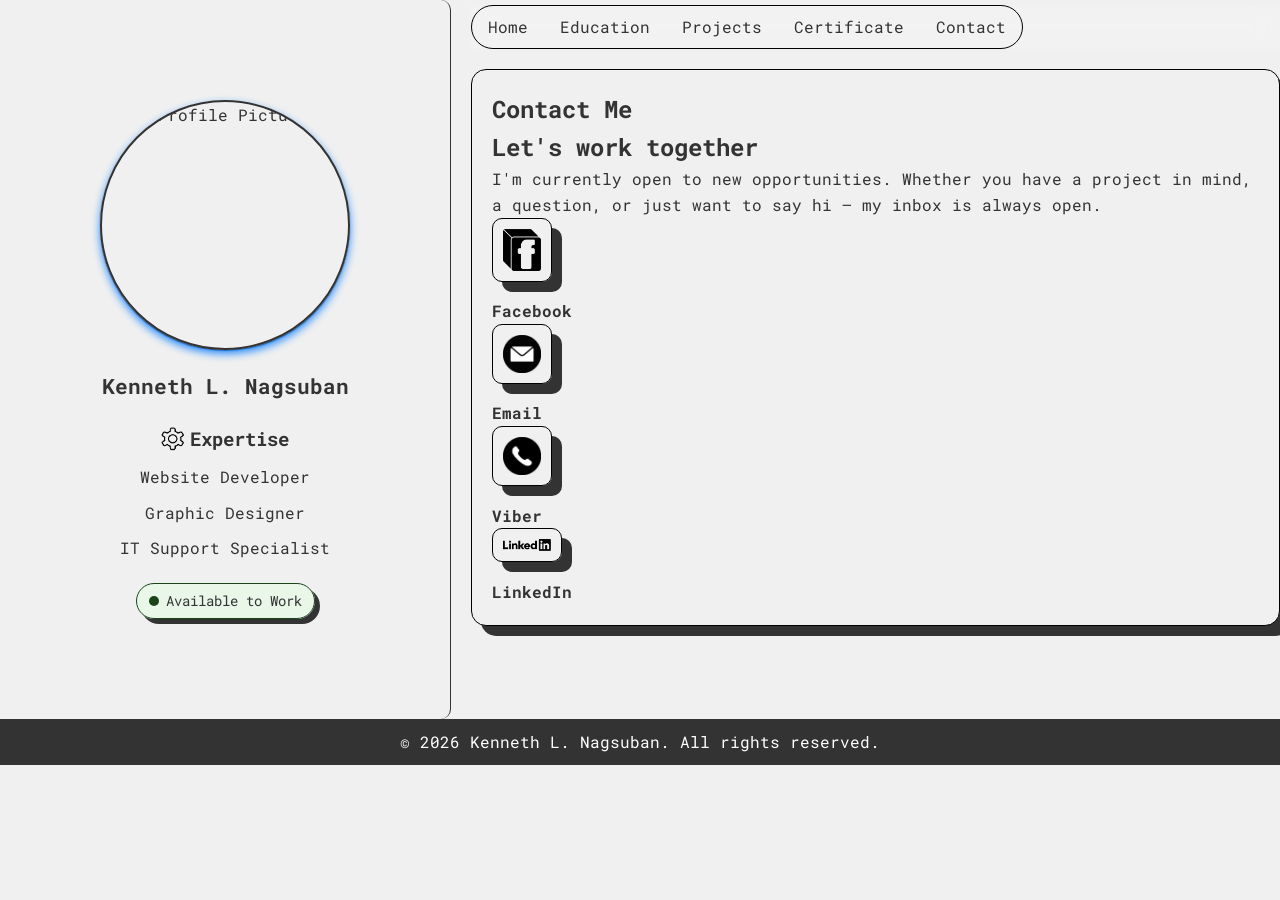
==== contact.html @ 4c04ca51 "first commit" ====
<!DOCTYPE html>
<html lang="en">
<head>
    <meta charset="UTF-8">
    <meta name="viewport" content="width=device-width, initial-scale=1.0">
    <link rel="preconnect" href="https://fonts.googleapis.com">
    <link rel="preconnect" href="https://fonts.gstatic.com" crossorigin>
    <link href="https://fonts.googleapis.com/css2?family=Alfa+Slab+One&family=Archivo+Black&family=Bebas+Neue&family=Bitcount+Prop+Double+Ink:wght@100..900&family=Caveat:wght@400..700&family=Fjalla+One&family=Google+Sans+Code:ital,wght,MONO@0,300..800,1;1,300..800,1&family=Grechen+Fuemen&family=Inconsolata:wght@200..900&family=Ramabhadra&family=Roboto+Mono:ital,wght@0,100..700;1,100..700&family=Roboto+Slab:wght@100..900&family=Space+Grotesk:wght@300..700&family=Space+Mono:ital,wght@0,400;0,700;1,400;1,700&family=Teko:wght@300..700&display=swap" rel="stylesheet">
    <link rel="stylesheet" href="assets/css/style.css">
    <link rel="stylesheet" href="assets/css/contact.css">
    <title>Portfolio</title>
</head>
<body>

   <section class="hero">

    <!-- LEFT SIDEBAR -->
    <aside class="hero-content">
        <div class="hero-img">
            <img src="assets/img/profile.JPG" alt="Profile Picture" class="profile-img">
        </div>

        <h1 class="profile-name">Kenneth L. Nagsuban</h1>

        <div class="hero-expertise">
            <img src="assets/icon/expertise tools.png" class="icon-img">
            <p class="expertise">Expertise</p>
        </div>

        <div class="hero-skills">
            <p>Website Developer</p>
            <p>Graphic Designer</p>
            <p>IT Support Specialist</p>
        </div>

        <div class="status-pill">
            <span class="status-dot"></span>
            Available to Work
        </div>
    </aside>


    <!-- RIGHT SIDE -->
    <div class="right-side">

        <!-- NAVIGATION (TOP) -->
        <aside class="nav">
            <nav class="nav-menu">
                <ul>
                    <li><a href="index.html">Home</a></li>
                    <li><a href="education.html">Education</a></li>
                    <li><a href="projects.html">Projects</a></li>
                    <li><a href="certificate.html">Certificate</a></li>
                    <li><a href="contact.html">Contact</a></li>
                </ul>
            </nav>
        </aside>
        
                 <!---- right panel Home nav ---->
        <div class="right-panel">

            <main class="contact">
                
                <h2 class="section-title">Contact Me</h2>

            <!-- INTRO -->
            <div class="contact-intro">
                <h2 class="contact-heading">Let's work together</h2>
                <p class="contact-sub">I'm currently open to new opportunities. Whether you have a project in mind, a question, or just want to say hi — my inbox is always open.</p>
            </div>

            <div class="facebook" onclick="window.open('https://facebook.com', '_blank')">
                <img src="assets/icon/fb.png" alt="Facebook" class="facebook-icon">
                <p class="title">Facebook</p>
            </div>
            <div class="email" onclick="window.open('https://facebook.com', '_blank')">
                <img src="assets/icon/email.png" alt="Line" class="email-icon">
                <p class="title">Email</p>
            </div>
            <div class="viber" onclick="window.open('https://facebook.com', '_blank')">
                <img src="assets/icon/call.png" alt="Line" class="call-icon">
                <p class="title">Viber</p>
            </div>
            <div class="linkedin" onclick="window.open('https://facebook.com', '_blank')">
                <img src="assets/icon/linkedin1.png" alt="Line" class="linkedin-icon">
                <p class="title">LinkedIn</p>
            </div>
            </div>

            </main>
            
        </div>
 
       </aside>

   
    </section>
    
    <!-- FOOTER -->
    <footer class="footer">
        <p>© 2026 Kenneth L. Nagsuban. All rights reserved.</p>
    </footer>
    </section>


</body>
</html>
---- assets/css/style.css ----
* {
    margin: 0;
    padding: 0;
    box-sizing: border-box;
}

body {
    font-family: 'Roboto Mono', monospace;
    background-color: #f0f0f0;
    color: #333;
    line-height: 1.6;
    display: flex;
    flex-direction: column;
}

/* =========================
   MAIN LAYOUT
========================= */
.hero {
    display: flex;
    flex: 1;
    gap: 20px;
    align-items: flex-start;
}

/* LEFT SIDEBAR */
.hero-content {
    flex: 0 0 200px;
    padding: 100px;
    display: flex;
    flex-direction: column;
    text-align: center;
    border-right: 0.5px solid #333;
    border-radius: 10px;
}

/* RIGHT SIDE WRAPPER */
.right-side {
    flex: 1;
    display: flex;
    flex-direction: column;
}

/* =========================
   PROFILE SECTION
========================= */
.hero-img {
    display: flex;
    justify-content: center;
}

.profile-img {
    width: 250px;
    height: 250px;
    border-radius: 50%;
    object-fit: cover;
    object-position: top;
    border: 2px solid #333;
    box-shadow: #278cff 0px 4px 8px, #000000 0px 1px 1px;
    transition: 0.3s;
}

.profile-img:hover {
    transform: scale(1.05);
    cursor: pointer;
    box-shadow: #05f390 0px 4px 8px;
}

.profile-name {
    font-size: 21px;
    margin: 20px 0;
    text-align: center;
    font-weight: bold;
}

/* EXPERTISE */
.hero-expertise {
    display: flex;
    align-items: center;
    margin-bottom: 10px;
}

.icon-img {
    width: 25px;
    height: 25px;
    margin-right: 5px;
    margin-left: 60px;
}

.expertise {
    font-size: 19px;
    font-weight: bold;
}

/* SKILLS */
.hero-skills {
    display: flex;
    flex-direction: column;
    text-align: center;

}

.hero-skills p {
    font-size: 16px;
    margin-bottom: 10px;
}

/* STATUS */
.status-pill {
    display: flex;
    align-items: center;
    justify-content: center;   /*  centers content nicely */
    gap: 7px;

    padding: 6px 12px;
    background: rgba(225,255,225,0.5);
    border: 1px solid #184418;
    border-radius: 100px;
    box-shadow: 5px 5px;

    font-size: 14px;
    margin-top: 12px;

    width: fit-content;        /*  prevents stretching */
    margin-left: auto;         /*  centers horizontally */
    margin-right: auto;
}

.status-dot {
    width: 10px;
    height: 10px;
    background-color: #184418;
    border-radius: 50%;
    flex-shrink: 0;
}

.status-pill:hover {
    background-color: rgb(13, 32, 13);
    color: white;
    cursor: pointer;
}

/* =========================
   NAVIGATION
========================= */
.nav {
    display: flex;
    list-style: none;
    position: sticky;
    top: 0;
    z-index: 1000;
    margin-top: 5px;

    background: rgba(255, 255, 255, 0.15);  /* semi-transparent */
    backdrop-filter: blur(12px);            /* ✅ blur effect */
    -webkit-backdrop-filter: blur(12px);    /* Safari support */

    /* border-bottom: 1px solid rgba(0, 0, 0, 0.1); */
    /* border-radius: 100px; */
}

.nav-menu {
    display: block;
}

.nav-menu ul {
    display: flex;
    justify-content: center;
    list-style: none;
    border-radius: 100px;
    border: 1px solid #000;
}

.nav-menu li a {
    display: block;
    padding: 8px 16px;
    text-decoration: none;
    color: #333;
    border-radius: 100px;
}

.nav-menu li a:hover {
    background-color: #333;
    color: #fff;
}

/* =========================
   RIGHT PANEL
========================= */
.right-panel {
    display: flex;
    flex-direction: column;

    max-width: 1000px;
    width: 100%;
    margin: 20px 0;
    padding: 20px;

    border: 1px solid #000;
    border-radius: 15px;
    background: #f0f0f0;
    box-shadow: 10px 10px;
}

/* CONTENT HEADER */
.section-header {
    display: flex;
    justify-content: space-between;
    gap: 20px;
}

/* TEXT */
.home-content {
    display: flex;
    flex-direction: column;
    gap: 10px;
}

.home-content h2 {
    font-size: 34px;
    border-bottom: 1px solid #c2c2c2;
    padding-bottom: 2px;
}

/* ARROW */
.section-subject::after {
    content: " ↓";
    margin-left: 8px;
    animation: bounce 1s infinite;
}

@keyframes bounce {
    0%,100% { transform: translateY(0); }
    50% { transform: translateY(5px); }
}

.section-description {
    font-size: 16px;
    line-height: 2;
}

/* IMAGES */
.home-images {
    display: flex;
    flex-direction: column;
    gap: 10px;
}

.home-img {
    width: 190px;
    height: 190px;
    object-fit: cover;
    object-position: top;
    border-radius: 50%;
    border: 2px solid #04aff3;
    transition: 0.3s;
}

.home-img:hover {
    transform: scale(1.05);
}

/* /* =========================
   MODAL
========================= */
/* .modal {
    display: none;
    position: fixed;
    z-index: 9999;
    top: 0;
    left: 0;
    width: 100%;
    height: 100%;

    background: rgba(0,0,0,0.9);

    display: flex;
    justify-content: center;
    align-items: center;
}

.modal-content {
    max-width: 90%;
    max-height: 90%;
    object-fit: contain; /* keeps aspect ratio 
}

.close {
    position: absolute;
    top: 20px;
    right: 30px;
    font-size: 32px;
    color: #fff;
    cursor: pointer;
} */ 

/* =========================
   FOOTER
========================= */
.footer {
    text-align: center;
    padding: 10px;
    background-color: #333;
    color: white;
    width: 100%;
}

.footer:hover {
    background-color: #000;
    cursor: pointer;
}

/* =========================
   RESPONSIVE
========================= */
@media (max-width: 768px) {
    .hero {
        flex-direction: column;
    }

    .nav {
        flex-direction: column;
    }

    .hero-content {
        border-right: none;
        border-bottom: 1px solid #ccc;
        width: 100%;
    }

    .right-side {
        flex-direction: column;
    }

    .right-panel {
        margin: 10px;
    }

    .section-header {
        flex-direction: column;
    }

    .home-images {
        flex-direction: row;
        justify-content: center;
    }
}
---- assets/css/contact.css ----
/*container*/
.contact {
    /* display: block; */
    /* flex-direction: column; */

    /* padding-top: 10px ; */
    gap: 100px;
} 

.title {
    margin-top: 10px;
    width: 80px;
    font-weight: 900; 
}

.facebook img{
    /* display: flex; */
    padding: 10px;
    gap: 10px;
    width: 60px;
    border: 1px solid black;
    border-radius: 10px;
    box-shadow: 10px 10px;
    transition: all 0.3s ease;
}

.facebook img:hover {
    cursor: pointer;
    transform: translateY(-5px);
    box-shadow: 3px 15px 100px rgba(0,0,0,0.3);
    background-color: rgb(14, 139, 255);
    /* color: white; */
    text-shadow: 2px 2px 5px black
}

.email img{
    /* display: flex; */
    padding: 10px;
    gap: 10px;
    width: 60px;
    border: 1px solid black;
    border-radius: 10px;
    box-shadow: 10px 10px;
    transition: all 0.3s ease;
}

.email img:hover {
    cursor: pointer;
    transform: translateY(-5px);
    box-shadow: 3px 15px 100px rgba(0,0,0,0.3);
    background-color: rgb(14, 139, 255);
    color: white; 
    text-shadow: 2px 2px 5px black
}

.viber img {
    /* display: flex; */
    padding: 10px;
    gap: 10px;
    width: 60px;
    border: 1px solid black;
    border-radius: 10px;
    box-shadow: 10px 10px;
    transition: all 0.3s ease;
}

.viber img:hover {
    cursor: pointer;
    transform: translateY(-5px);
    box-shadow: 3px 15px 100px rgba(0,0,0,0.3);
    background-color: rgb(14, 139, 255);
    color: white;
    text-shadow: 2px 2px 5px black
}

.linkedin img {
    /* display: flex; */
    padding: 10px;
    width: 70px;
    gap: 10px;
    border: 1px solid black;
    border-radius: 10px;
    box-shadow: 10px 10px;
    transition: all 0.3s ease;
}

.linkedin img:hover {
    cursor: pointer;
    transform: translateY(-5px);
    box-shadow: 3px 15px 100px rgba(0,0,0,0.3);
    background-color: rgb(14, 139, 255);
    color: white;
    text-shadow: 2px 2px 5px black;
    
}
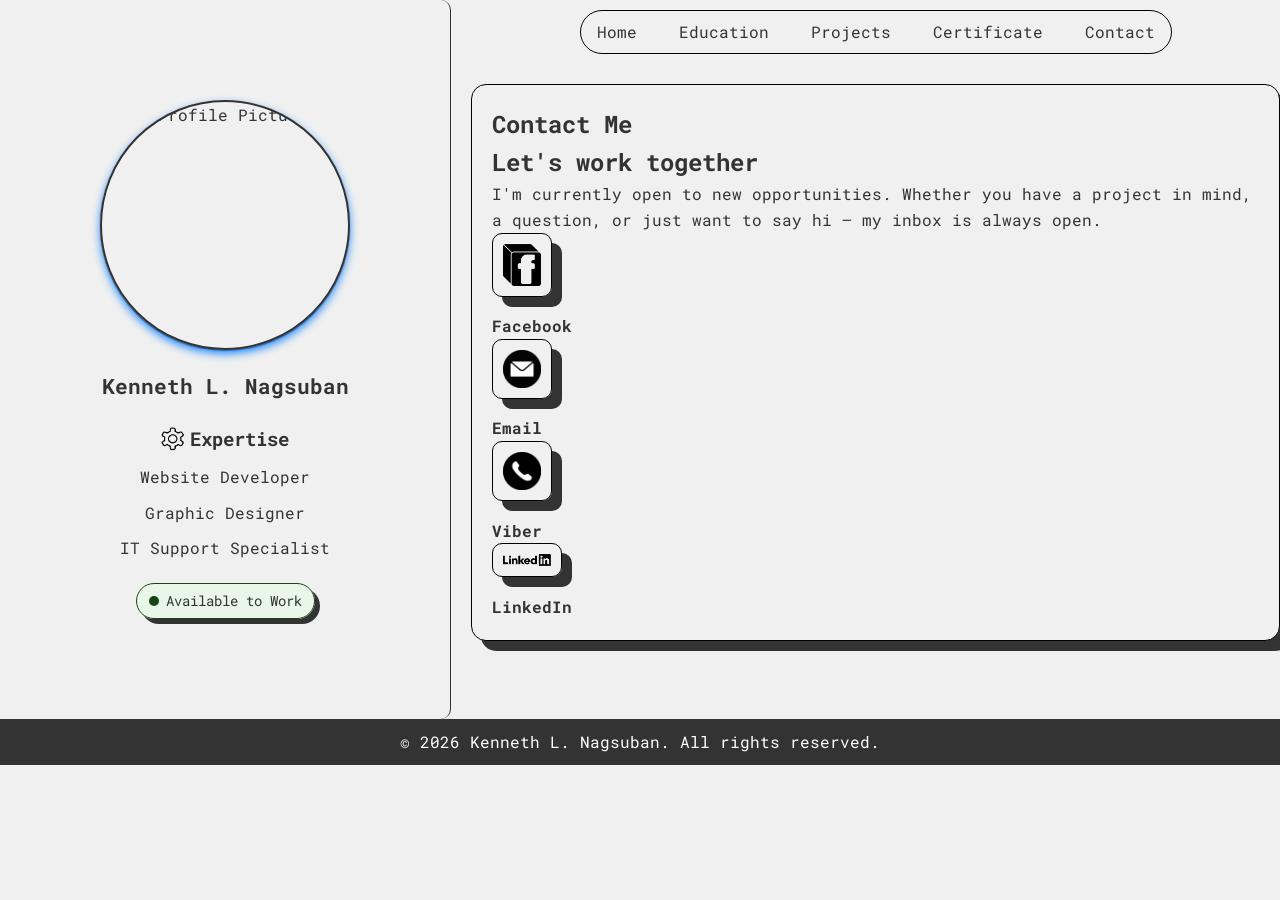
==== commit dda157ad: "update" ====
--- a/contact.html
+++ b/contact.html
@@ -8,7 +8,8 @@
     <link href="https://fonts.googleapis.com/css2?family=Alfa+Slab+One&family=Archivo+Black&family=Bebas+Neue&family=Bitcount+Prop+Double+Ink:wght@100..900&family=Caveat:wght@400..700&family=Fjalla+One&family=Google+Sans+Code:ital,wght,MONO@0,300..800,1;1,300..800,1&family=Grechen+Fuemen&family=Inconsolata:wght@200..900&family=Ramabhadra&family=Roboto+Mono:ital,wght@0,100..700;1,100..700&family=Roboto+Slab:wght@100..900&family=Space+Grotesk:wght@300..700&family=Space+Mono:ital,wght@0,400;0,700;1,400;1,700&family=Teko:wght@300..700&display=swap" rel="stylesheet">
     <link rel="stylesheet" href="assets/css/style.css">
     <link rel="stylesheet" href="assets/css/contact.css">
-    <title>Portfolio</title>
+    <link rel="icon" href="assets/img/icontop.png" type="image/jpeg">
+    <title>Kenneth Nagsuban | Portfolio</title>
 </head>
 <body>
 
--- a/assets/css/style.css
+++ b/assets/css/style.css
@@ -50,6 +50,7 @@
 }
 
 .profile-img {
+    display: inline-block;
     width: 250px;
     height: 250px;
     border-radius: 50%;
@@ -58,12 +59,25 @@
     border: 2px solid #333;
     box-shadow: #278cff 0px 4px 8px, #000000 0px 1px 1px;
     transition: 0.3s;
+    animation: bounce 1.2s infinite;
 }
 
 .profile-img:hover {
     transform: scale(1.05);
     cursor: pointer;
     box-shadow: #05f390 0px 4px 8px;
+}
+
+@keyframes profile-img {
+    0%, 100% {
+        transform: translateY(0);
+    }
+    40% {
+        transform: translateY(-12px);
+    }
+    60% {
+        transform: translateY(-6px);
+    }
 }
 
 .profile-name {
@@ -81,10 +95,22 @@
 }
 
 .icon-img {
+    display: inline-block;
     width: 25px;
     height: 25px;
     margin-right: 5px;
     margin-left: 60px;
+
+    animation: spin 5s linear infinite;
+}
+
+@keyframes spin {
+    from {
+        transform: rotate(0deg);
+    }
+    to {
+        transform: rotate(360deg);
+    }
 }
 
 .expertise {
@@ -144,19 +170,22 @@
    NAVIGATION
 ========================= */
 .nav {
-    display: flex;
-    list-style: none;
     position: sticky;
     top: 0;
     z-index: 1000;
-    margin-top: 5px;
-
-    background: rgba(255, 255, 255, 0.15);  /* semi-transparent */
-    backdrop-filter: blur(12px);            /* ✅ blur effect */
-    -webkit-backdrop-filter: blur(12px);    /* Safari support */
-
-    /* border-bottom: 1px solid rgba(0, 0, 0, 0.1); */
-    /* border-radius: 100px; */
+
+    display: flex;
+    justify-content: center;
+    align-items: center;
+
+    padding: 10px 0;
+}
+
+/* when scrolling */
+.nav.shrink {
+    padding: 8px 0;
+    background: rgba(255, 255, 255, 0.9);
+    box-shadow: 0 5px 15px rgba(0,0,0,0.1);
 }
 
 .nav-menu {
@@ -165,7 +194,13 @@
 
 .nav-menu ul {
     display: flex;
+    flex-direction: row; /* keep horizontal even on mobile */
     justify-content: center;
+    align-items: center;
+
+    gap: 10px;
+
+    width: auto;
     list-style: none;
     border-radius: 100px;
     border: 1px solid #000;
@@ -177,6 +212,7 @@
     text-decoration: none;
     color: #333;
     border-radius: 100px;
+    transition: 0.3s ease;
 }
 
 .nav-menu li a:hover {
@@ -314,34 +350,97 @@
    RESPONSIVE
 ========================= */
 @media (max-width: 768px) {
+     /* MAIN LAYOUT */
     .hero {
         flex-direction: column;
-    }
-
-    .nav {
-        flex-direction: column;
-    }
-
+        gap: 10px;
+        align-items: center;
+    }
+
+    /* LEFT SIDEBAR */
     .hero-content {
+        flex: none;
+        width: 100%;
+
+        padding: 20px; /* FIX: removes 100px issue */
         border-right: none;
         border-bottom: 1px solid #ccc;
+        border-radius: 0;
+    }
+
+    /* RIGHT SIDE */
+    .right-side {
         width: 100%;
-    }
-
-    .right-side {
-        flex-direction: column;
     }
 
     .right-panel {
         margin: 10px;
-    }
-
+        width: auto;
+        box-shadow: 5px 5px;
+    }
+
+    /* NAVIGATION */
+    .nav {
+        display: block;
+        flex-direction: column;
+        align-items: center;
+        padding: 10px 0;
+        background: rgba(255, 255, 255, 0.15); /* semi-transparent */
+        backdrop-filter: blur(12px); 
+        -webkit-backdrop-filter: blur(12px);
+        border: 1px solid black;
+        box-shadow: 0 4px 8px 0 rgba(0, 0, 0, 0.2), 0 6px 20px 0 rgba(0, 0, 0, 0.19);
+    }
+
+    .nav-menu ul {
+        flex-wrap: wrap;
+        justify-content: center;
+    
+    }
+    .nav-menu li a {
+        padding: 10px 14px;
+    }
+
+    /* SECTION HEADER */
     .section-header {
         flex-direction: column;
-    }
-
+        gap: 10px;
+    }
+
+    /* PROFILE IMAGE */
+    .profile-img {
+        width: 180px;
+        height: 180px;
+    }
+
+    /* HOME IMAGES */
     .home-images {
         flex-direction: row;
+        flex-wrap: wrap;
         justify-content: center;
     }
+
+    .home-img {
+        width: 130px;
+        height: 130px;
+    }
+
+    /* ICON FIX */
+    .icon-img {
+        margin-left: 140px;
+    }
+
+    .expertise {
+        margin-left: 3px;
+    }
+    /* TEXT CENTER FIX */
+    .home-content h2 {
+        font-size: 26px;
+        text-align: center;
+    }
+
+    .section-description {
+        text-align: center;
+        font-size: 15px;
+    }
 }
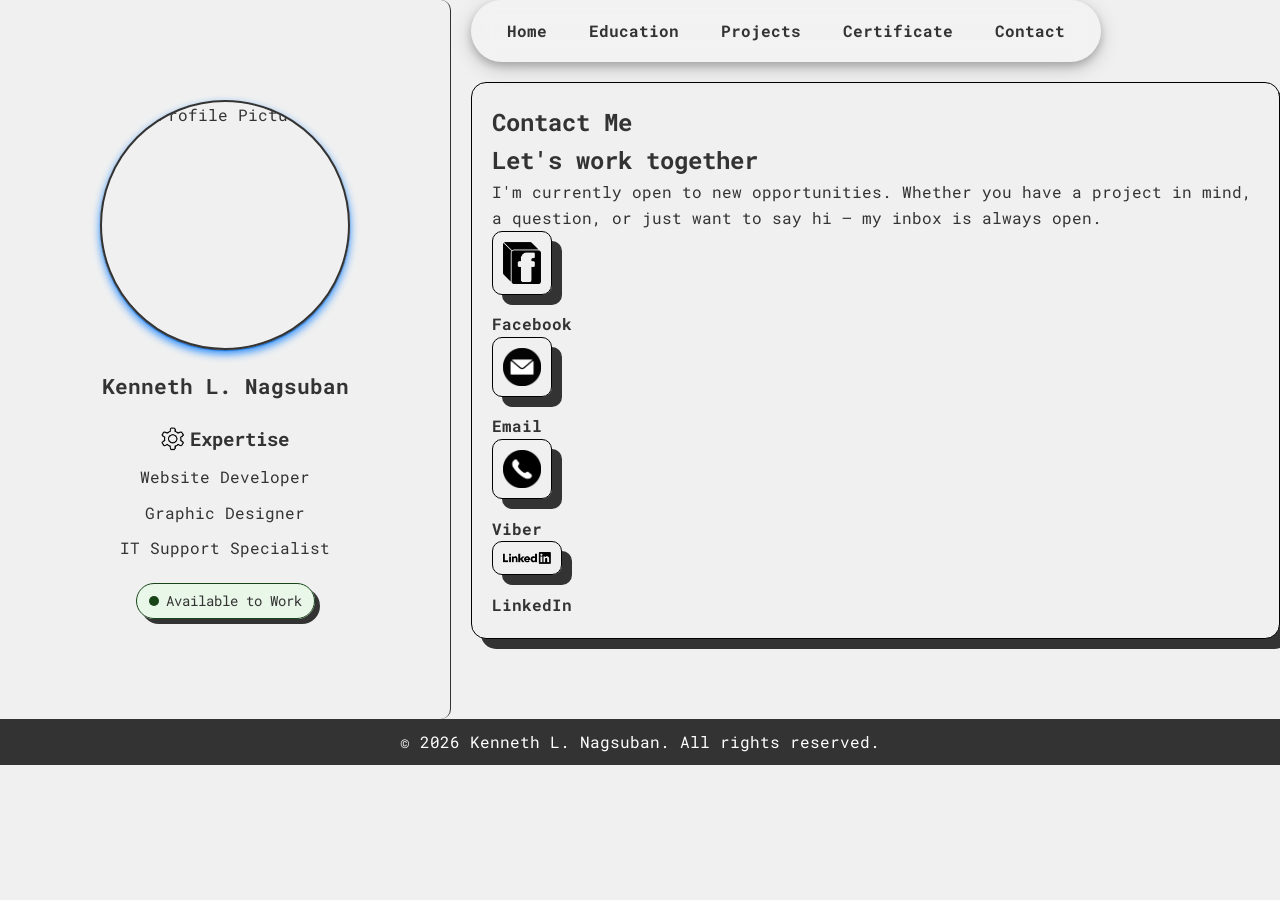
==== commit 6e10d723: "update" ====
--- a/contact.html
+++ b/contact.html
@@ -44,18 +44,27 @@
     <!-- RIGHT SIDE -->
     <div class="right-side">
 
-        <!-- NAVIGATION (TOP) -->
-        <aside class="nav">
-            <nav class="nav-menu">
-                <ul>
-                    <li><a href="index.html">Home</a></li>
-                    <li><a href="education.html">Education</a></li>
-                    <li><a href="projects.html">Projects</a></li>
-                    <li><a href="certificate.html">Certificate</a></li>
-                    <li><a href="contact.html">Contact</a></li>
-                </ul>
-            </nav>
-        </aside>
+<!-- NAVIGATION (TOP) -->
+<aside class="nav">
+
+    <!-- BURGER BUTTON -->
+    <div class="burger" onclick="toggleMenu()">
+        <span></span>
+        <span></span>
+        <span></span>
+    </div>
+
+    <nav class="nav-menu" id="navMenu">
+        <ul>
+            <li><a href="home.html">Home</a></li>
+            <li><a href="education.html">Education</a></li>
+            <li><a href="projects.html">Projects</a></li>
+            <li><a href="certificate.html">Certificate</a></li>
+            <li><a href="contact.html">Contact</a></li>
+        </ul>
+    </nav>
+
+</aside>
         
                  <!---- right panel Home nav ---->
         <div class="right-panel">
@@ -103,6 +112,11 @@
     </footer>
     </section>
 
-
+<script>
+function toggleMenu() {
+    const menu = document.querySelector(".nav-menu");
+    menu.classList.toggle("active");
+}
+</script>
 </body>
 </html>
--- a/assets/css/style.css
+++ b/assets/css/style.css
@@ -169,16 +169,28 @@
 /* =========================
    NAVIGATION
 ========================= */
+/* NAV CONTAINER */
 .nav {
     position: sticky;
     top: 0;
     z-index: 1000;
-
-    display: flex;
-    justify-content: center;
-    align-items: center;
-
-    padding: 10px 0;
+    width: fit-content;
+
+    /* display: flex; */
+    /* flex-direction: column; */
+    /* justify-content: center; */
+    /* align-items: center; */
+
+    padding: 10px 20px;
+
+    background: rgba(255, 255, 255, 0.15);
+    backdrop-filter: blur(12px);
+    -webkit-backdrop-filter: blur(12px);
+
+    /* border: 1px solid black; */
+    border-radius: 100px;
+    box-shadow: 0 4px 8px rgba(0,0,0,0.2),
+                0 6px 20px rgba(0,0,0,0.19);
 }
 
 /* when scrolling */
@@ -194,19 +206,18 @@
 
 .nav-menu ul {
     display: flex;
-    flex-direction: row; /* keep horizontal even on mobile */
-    justify-content: center;
-    align-items: center;
+    /* flex-direction: row; keep horizontal even on mobile */
+    /* justify-content: center; */
+    /* align-items: center; */
 
     gap: 10px;
 
-    width: auto;
+    /* width: auto; */
     list-style: none;
-    border-radius: 100px;
-    border: 1px solid #000;
 }
 
 .nav-menu li a {
+    font-weight: 900; 
     display: block;
     padding: 8px 16px;
     text-decoration: none;
@@ -219,6 +230,21 @@
     background-color: #333;
     color: #fff;
 }
+
+/* BURGER (HIDDEN BY DEFAULT) */
+.burger {
+    display: none;
+    flex-direction: column;
+    gap: 5px;
+    cursor: pointer;
+}
+
+.burger span {
+    width: 25px;
+    height: 3px;
+    background: black;
+}
+
 
 /* =========================
    RIGHT PANEL
@@ -379,26 +405,63 @@
         box-shadow: 5px 5px;
     }
 
+
     /* NAVIGATION */
-    .nav {
+.nav {
+    display: flex;
+    justify-content: flex-end; /* MOVE EVERYTHING RIGHT */
+    align-items: center;
+
+    margin-left: 80%;
+    padding: 10px 15px;
+    border-radius: 10px;
+
+    backdrop-filter: blur(12px); 
+    -webkit-backdrop-filter: blur(12px);
+
+    box-shadow: 0 4px 8px rgba(0, 0, 0, 0.2),
+                0 6px 20px rgba(0, 0, 0, 0.19);
+}
+
+    /* SHOW BURGER */
+    .burger {
+        display: flex;
+    }
+
+    /* HIDE MENU BY DEFAULT */
+    .nav-menu {
+        display: none;
+
+        position: absolute;
+        top: 50px;
+        left: 0;
+
+        /* width: 100%; */
+        background: rgb(202, 201, 201);
+    }
+
+    /* STACK MENU ITEMS */
+    .nav-menu ul {
+        display: flex;
+        flex-direction: column;
+        text-align: center;
+                /* justify-content: flex-start; */
+        margin-right: 10%;
+        width: 100%; /* FIXED missing ; */
+        gap: 5px;
+    }
+
+    .nav-menu li a {
+        padding: 10px;
         display: block;
+        width: 100%;
+    }
+
+    /* SHOW WHEN ACTIVE */
+    .nav-menu.active {
+        display: flex;
         flex-direction: column;
-        align-items: center;
-        padding: 10px 0;
-        background: rgba(255, 255, 255, 0.15); /* semi-transparent */
-        backdrop-filter: blur(12px); 
-        -webkit-backdrop-filter: blur(12px);
-        border: 1px solid black;
-        box-shadow: 0 4px 8px 0 rgba(0, 0, 0, 0.2), 0 6px 20px 0 rgba(0, 0, 0, 0.19);
-    }
-
-    .nav-menu ul {
-        flex-wrap: wrap;
-        justify-content: center;
-    
-    }
-    .nav-menu li a {
-        padding: 10px 14px;
+        margin-left: -100%;
     }
 
     /* SECTION HEADER */
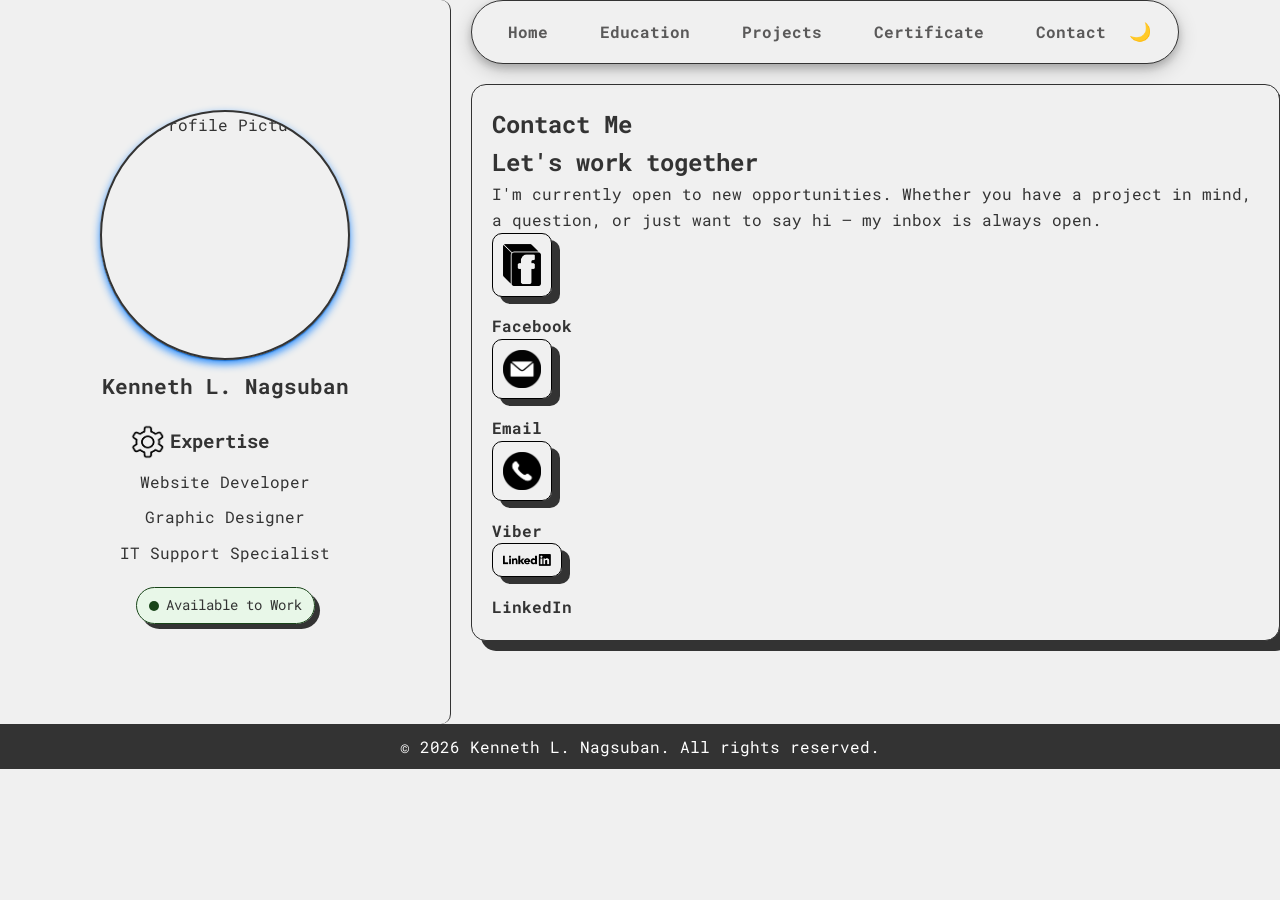
==== commit 4ac487b5: "update" ====
--- a/contact.html
+++ b/contact.html
@@ -63,7 +63,7 @@
             <li><a href="contact.html">Contact</a></li>
         </ul>
     </nav>
-
+<div class="dark-toggle" onclick="toggleDarkMode()">🌙</div>
 </aside>
         
                  <!---- right panel Home nav ---->
@@ -111,7 +111,7 @@
         <p>© 2026 Kenneth L. Nagsuban. All rights reserved.</p>
     </footer>
     </section>
-
+<script src="assets/js/modal.js"></script>
 <script>
 function toggleMenu() {
     const menu = document.querySelector(".nav-menu");
--- a/assets/css/style.css
+++ b/assets/css/style.css
@@ -1,3 +1,18 @@
+:root {
+    --bg: #f0f0f0;
+    --text: #333;
+    --card: #f0f0f0;
+    --border: #333;
+}
+
+/* DARK MODE */
+body.dark {
+    --bg: #121212;
+    --text: #f5f5f5;
+    --card: #1e1e1e;
+    --border: #444;
+}
+
 * {
     margin: 0;
     padding: 0;
@@ -6,11 +21,12 @@
 
 body {
     font-family: 'Roboto Mono', monospace;
-    background-color: #f0f0f0;
-    color: #333;
+    background-color: var(--bg);
+    color: var(--text);
     line-height: 1.6;
     display: flex;
     flex-direction: column;
+    transition: background 0.3s ease, color 0.3s ease;
 }
 
 /* =========================
@@ -44,9 +60,11 @@
 /* =========================
    PROFILE SECTION
 ========================= */
+/* container handles sticky */
 .hero-img {
-    display: flex;
-    justify-content: center;
+    position: relative;
+    top: 10px;
+    z-index: 1000;
 }
 
 .profile-img {
@@ -58,26 +76,20 @@
     object-position: top;
     border: 2px solid #333;
     box-shadow: #278cff 0px 4px 8px, #000000 0px 1px 1px;
-    transition: 0.3s;
     animation: bounce 1.2s infinite;
+    transition: all 0.3s ease;
+}
+
+@keyframes bounce {
+    0%, 100% { transform: translateY(0); }
+    40% { transform: translateY(-12px); }
+    60% { transform: translateY(-6px); }
 }
 
 .profile-img:hover {
     transform: scale(1.05);
     cursor: pointer;
     box-shadow: #05f390 0px 4px 8px;
-}
-
-@keyframes profile-img {
-    0%, 100% {
-        transform: translateY(0);
-    }
-    40% {
-        transform: translateY(-12px);
-    }
-    60% {
-        transform: translateY(-6px);
-    }
 }
 
 .profile-name {
@@ -96,10 +108,10 @@
 
 .icon-img {
     display: inline-block;
-    width: 25px;
-    height: 25px;
+    width: 35px;
+    height: 35px;
     margin-right: 5px;
-    margin-left: 60px;
+    margin-left: 30px;
 
     animation: spin 5s linear infinite;
 }
@@ -150,6 +162,13 @@
     width: fit-content;        /*  prevents stretching */
     margin-left: auto;         /*  centers horizontally */
     margin-right: auto;
+    animation: bounce1 2.2s infinite;
+}
+
+@keyframes bounce1 {
+    0%, 100% { transform: translateY(0); }
+    40% { transform: translateY(-16px); }
+    60% { transform: translateY(-6px); }
 }
 
 .status-dot {
@@ -166,6 +185,8 @@
     cursor: pointer;
 }
 
+
+
 /* =========================
    NAVIGATION
 ========================= */
@@ -175,6 +196,9 @@
     top: 0;
     z-index: 1000;
     width: fit-content;
+    justify-content: space-between;
+    display: flex;
+    align-items: center;
 
     /* display: flex; */
     /* flex-direction: column; */
@@ -183,7 +207,9 @@
 
     padding: 10px 20px;
 
-    background: rgba(255, 255, 255, 0.15);
+    background: var(--card);
+    border: 1px solid var(--border);
+
     backdrop-filter: blur(12px);
     -webkit-backdrop-filter: blur(12px);
 
@@ -193,13 +219,6 @@
                 0 6px 20px rgba(0,0,0,0.19);
 }
 
-/* when scrolling */
-.nav.shrink {
-    padding: 8px 0;
-    background: rgba(255, 255, 255, 0.9);
-    box-shadow: 0 5px 15px rgba(0,0,0,0.1);
-}
-
 .nav-menu {
     display: block;
 }
@@ -210,10 +229,11 @@
     /* justify-content: center; */
     /* align-items: center; */
 
-    gap: 10px;
+    gap: 20px;
 
     /* width: auto; */
     list-style: none;
+    align-items: center;
 }
 
 .nav-menu li a {
@@ -221,7 +241,7 @@
     display: block;
     padding: 8px 16px;
     text-decoration: none;
-    color: #333;
+    color: #5a5959;
     border-radius: 100px;
     transition: 0.3s ease;
 }
@@ -245,6 +265,30 @@
     background: black;
 }
 
+/* =========================
+   DARKMODE TOGGLE
+========================= */
+.dark-toggle {
+    cursor: pointer;
+    font-size: 18px;
+
+    display: flex;
+    align-items: center;
+    justify-content: center;
+
+    width: 36px;
+    height: 36px; /* keeps it perfectly round */
+
+    border-radius: 50%;
+    transition: all 0.3s ease;
+
+    user-select: none; /* prevents text selection */
+}
+
+.dark-toggle:hover {
+    background: rgba(0,0,0,0.1);
+    transform: scale(1.1);
+}
 
 /* =========================
    RIGHT PANEL
@@ -258,9 +302,9 @@
     margin: 20px 0;
     padding: 20px;
 
-    border: 1px solid #000;
+    border: 1px solid var(--border);
     border-radius: 15px;
-    background: #f0f0f0;
+    background: var(--card);
     box-shadow: 10px 10px;
 }
 
@@ -288,12 +332,13 @@
 .section-subject::after {
     content: " ↓";
     margin-left: 8px;
-    animation: bounce 1s infinite;
-}
-
-@keyframes bounce {
-    0%,100% { transform: translateY(0); }
-    50% { transform: translateY(5px); }
+    animation: bounce2 1s infinite;
+}
+
+@keyframes bounce2 {
+    0%, 100% { transform: translateY(0); }
+    40% { transform: translateY(-16px); }
+    60% { transform: translateY(-6px); }
 }
 
 .section-description {
@@ -387,9 +432,9 @@
     .hero-content {
         flex: none;
         width: 100%;
-
-        padding: 20px; /* FIX: removes 100px issue */
-        border-right: none;
+        background: var(--card);
+        padding: 20px; 
+        border-right: 0.5px solid var(--border);
         border-bottom: 1px solid #ccc;
         border-radius: 0;
     }
@@ -407,12 +452,12 @@
 
 
     /* NAVIGATION */
-.nav {
+    .nav {
     display: flex;
     justify-content: flex-end; /* MOVE EVERYTHING RIGHT */
     align-items: center;
 
-    margin-left: 80%;
+    margin-left: 70%;
     padding: 10px 15px;
     border-radius: 10px;
 
@@ -421,7 +466,7 @@
 
     box-shadow: 0 4px 8px rgba(0, 0, 0, 0.2),
                 0 6px 20px rgba(0, 0, 0, 0.19);
-}
+    }
 
     /* SHOW BURGER */
     .burger {
@@ -437,7 +482,9 @@
         left: 0;
 
         /* width: 100%; */
-        background: rgb(202, 201, 201);
+        background: var(--bg);
+        border-radius: 10px;
+        box-shadow: 5px 5px var(--text);
     }
 
     /* STACK MENU ITEMS */
@@ -445,8 +492,8 @@
         display: flex;
         flex-direction: column;
         text-align: center;
-                /* justify-content: flex-start; */
-        margin-right: 10%;
+        /* justify-content: flex-start; */
+        /* margin-right: 10%; */
         width: 100%; /* FIXED missing ; */
         gap: 5px;
     }
@@ -490,7 +537,7 @@
 
     /* ICON FIX */
     .icon-img {
-        margin-left: 140px;
+        margin-left: 110px;
     }
 
     .expertise {
@@ -506,4 +553,6 @@
         text-align: center;
         font-size: 15px;
     }
+    
+
 }
--- a/assets/css/contact.css
+++ b/assets/css/contact.css
@@ -20,7 +20,7 @@
     width: 60px;
     border: 1px solid black;
     border-radius: 10px;
-    box-shadow: 10px 10px;
+    box-shadow: 8px 7px;
     transition: all 0.3s ease;
 }
 
@@ -40,7 +40,7 @@
     width: 60px;
     border: 1px solid black;
     border-radius: 10px;
-    box-shadow: 10px 10px;
+    box-shadow: 8px 7px;
     transition: all 0.3s ease;
 }
 
@@ -60,7 +60,7 @@
     width: 60px;
     border: 1px solid black;
     border-radius: 10px;
-    box-shadow: 10px 10px;
+    box-shadow: 8px 7px;
     transition: all 0.3s ease;
 }
 
@@ -80,7 +80,7 @@
     gap: 10px;
     border: 1px solid black;
     border-radius: 10px;
-    box-shadow: 10px 10px;
+    box-shadow: 8px 7px;
     transition: all 0.3s ease;
 }
 
